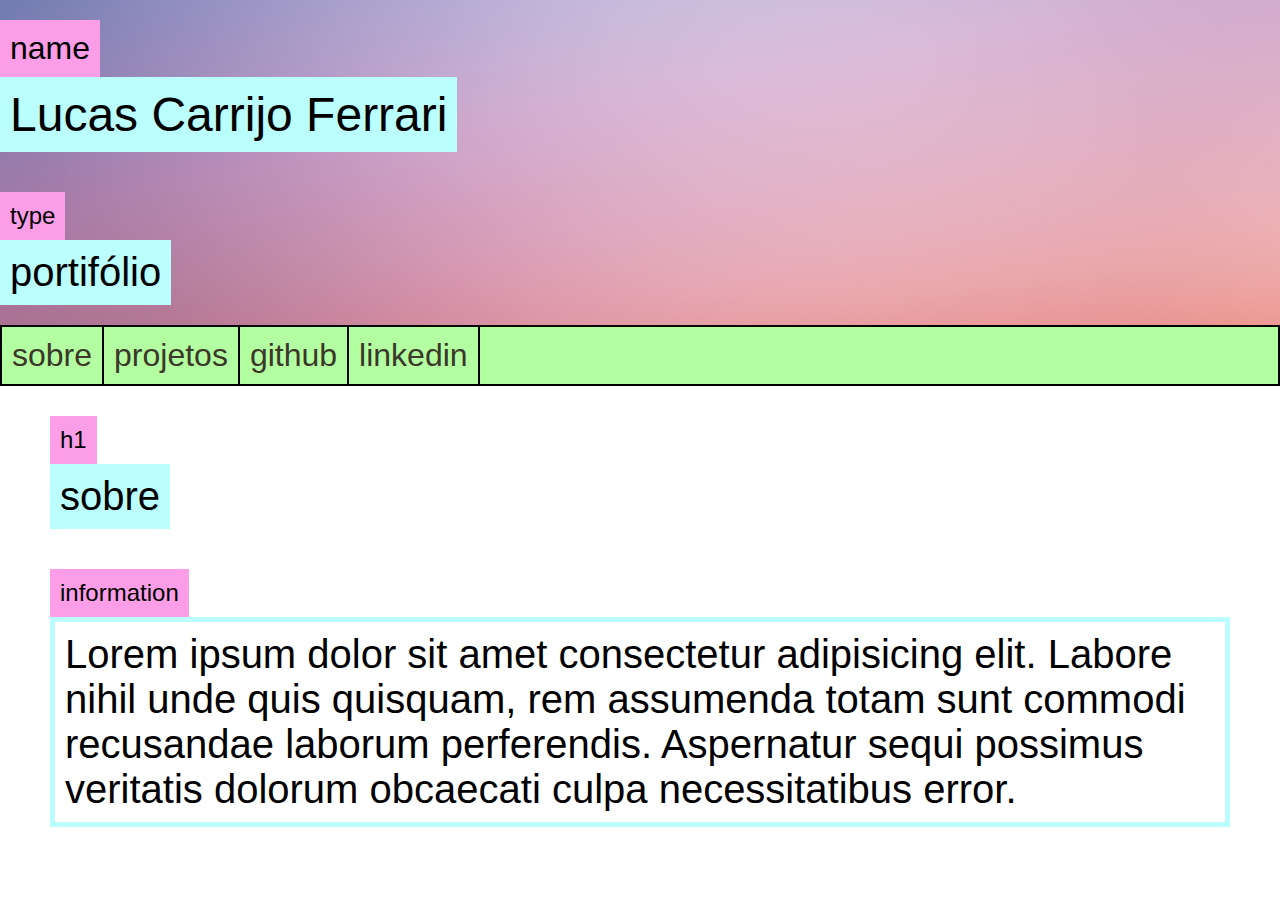
==== index.html @ 1a842bd7 "Alterações" ====
<!DOCTYPE html>
<html lang="en">

<head>
  <meta charset="UTF-8">
  <meta http-equiv="X-UA-Compatible" content="IE=edge">
  <meta name="viewport" content="width=device-width, initial-scale=1.0">
  <link rel="stylesheet" href="css/style.css">
  <title>Lucas Carrijo Ferrari</title>
</head>

<body>
  <header class="cabecalho">
    <div class="cabecalho-caixa">
      <div class="cabecalho-caixa-nome">
        <p class="cabecalho-caixa-nome-titulo">name</p>
        <p class="cabecalho-caixa-nome-conteudo">Lucas Carrijo Ferrari</p>
      </div>
      <div class="cabecalho-caixa-type">
        <p class="cabecalho-caixa-type-titulo">type</p>
        <p class="cabecalho-caixa-type-conteudo">portifólio</p>
      </div>
    </div>
    <div class="barra-menu">
      <ul class="menu">
        <li><a href="index.html">sobre</a></li>
        <li><a href="projetos.html">projetos</a></li>
        <li><a href="https://github.com/luwucaz" target="_blank">github</a></li>
        <li><a href="https://www.linkedin.com/in/lucas-carrijo-ferrari-4aa93b20b/" target="_blank">linkedin</a></li>
      </ul>
    </div>
  </header>

  <main>
    <section class="sobre">
      <div class="sobre-caixa">
        <p class="sobre-caixa-titulo">h1</p>
        <p class="sobre-caixa-conteudo">sobre</p>
      </div>

      <div class="sobre-caixa-information">
        <p class="sobre-caixa-information-titulo">information</p>
        <p class="sobre-caixa-information-conteudo">Lorem ipsum dolor sit amet consectetur adipisicing elit. Labore nihil unde quis quisquam, rem assumenda totam sunt commodi recusandae laborum perferendis. Aspernatur sequi possimus veritatis dolorum obcaecati culpa necessitatibus error.</p>
      </div>
    </section>
  </main>
</body>

</html>
---- css/style.css ----
@import url(./global.css);
@import url(./sobre.css);
@import url(./projetos.css);
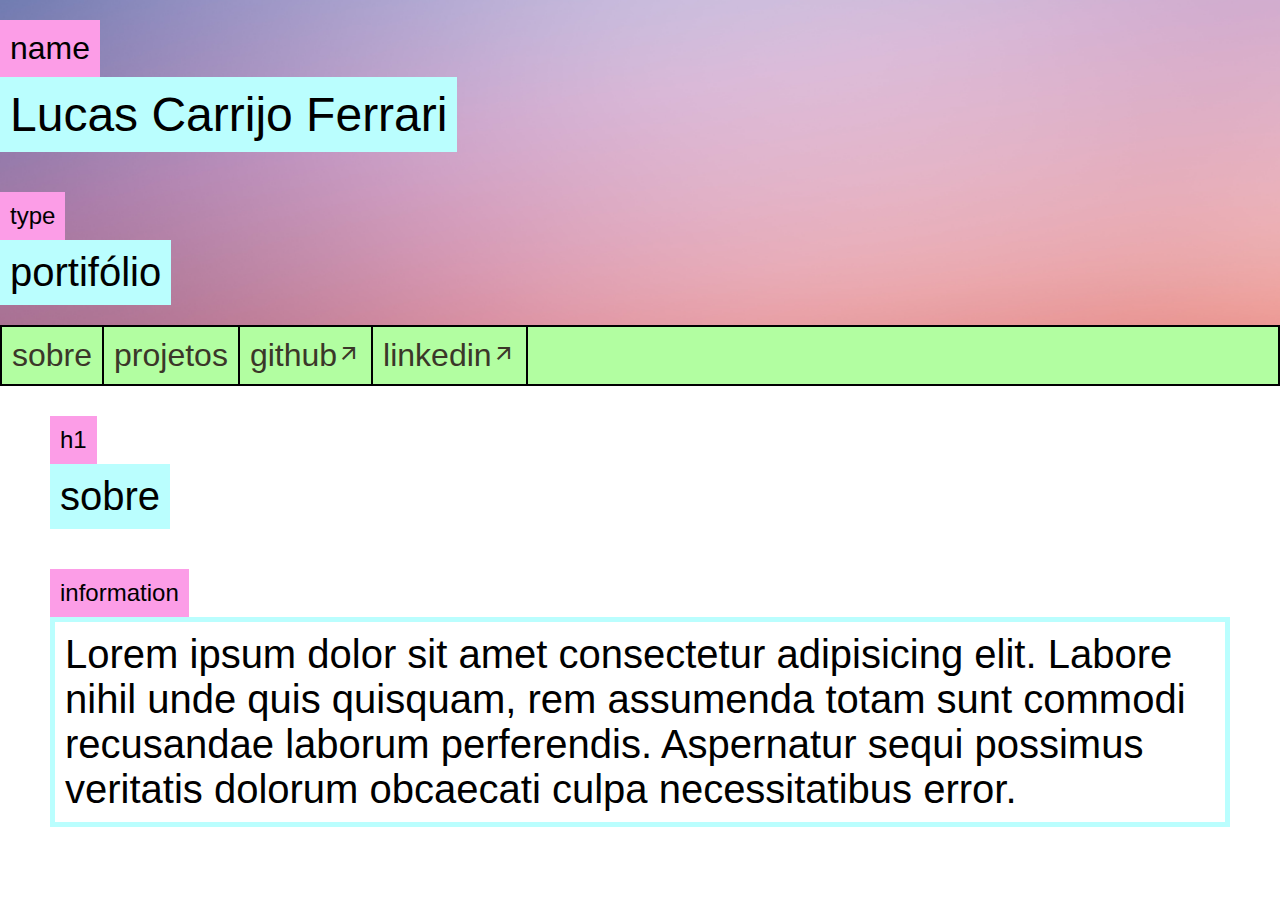
==== commit ce980af9: "Novas alterações" ====
--- a/index.html
+++ b/index.html
@@ -6,6 +6,7 @@
   <meta http-equiv="X-UA-Compatible" content="IE=edge">
   <meta name="viewport" content="width=device-width, initial-scale=1.0">
   <link rel="stylesheet" href="css/style.css">
+  <link rel="stylesheet" href="https://fonts.googleapis.com/css2?family=Material+Symbols+Outlined:opsz,wght,FILL,GRAD@20..48,100..700,0..1,-50..200" />
   <title>Lucas Carrijo Ferrari</title>
 </head>
 
@@ -24,9 +25,12 @@
     <div class="barra-menu">
       <ul class="menu">
         <li><a href="index.html">sobre</a></li>
+
         <li><a href="projetos.html">projetos</a></li>
-        <li><a href="https://github.com/luwucaz" target="_blank">github</a></li>
-        <li><a href="https://www.linkedin.com/in/lucas-carrijo-ferrari-4aa93b20b/" target="_blank">linkedin</a></li>
+
+        <li><a href="https://github.com/luwucaz" target="_blank">github<span class="material-symbols-outlined">arrow_outward</span></a></li>
+
+        <li><a href="https://www.linkedin.com/in/lucas-carrijo-ferrari-4aa93b20b/" target="_blank">linkedin<span class="material-symbols-outlined">arrow_outward</span></a></li>
       </ul>
     </div>
   </header>
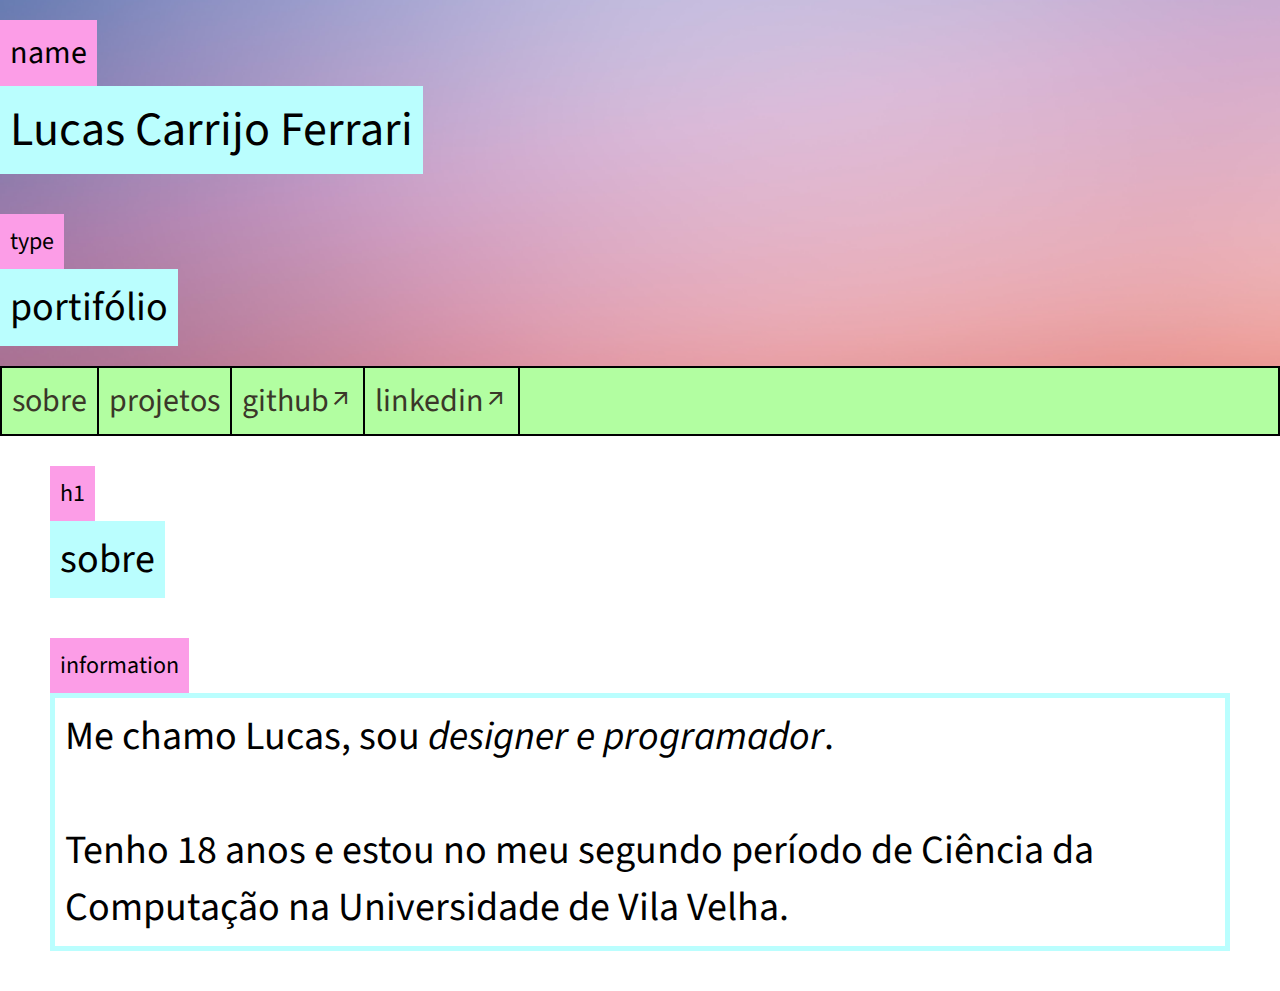
==== commit ee9bd702: "Sobre" ====
--- a/index.html
+++ b/index.html
@@ -7,6 +7,11 @@
   <meta name="viewport" content="width=device-width, initial-scale=1.0">
   <link rel="stylesheet" href="css/style.css">
   <link rel="stylesheet" href="https://fonts.googleapis.com/css2?family=Material+Symbols+Outlined:opsz,wght,FILL,GRAD@20..48,100..700,0..1,-50..200" />
+
+  <link rel="preconnect" href="https://fonts.googleapis.com">
+  <link rel="preconnect" href="https://fonts.gstatic.com" crossorigin>
+  <link href="https://fonts.googleapis.com/css2?family=Source+Sans+Pro:ital,wght@0,200;0,300;0,400;0,600;0,700;0,900;1,200;1,300;1,400;1,600;1,700;1,900&display=swap" rel="stylesheet">
+
   <title>Lucas Carrijo Ferrari</title>
 </head>
 
@@ -44,7 +49,7 @@
 
       <div class="sobre-caixa-information">
         <p class="sobre-caixa-information-titulo">information</p>
-        <p class="sobre-caixa-information-conteudo">Lorem ipsum dolor sit amet consectetur adipisicing elit. Labore nihil unde quis quisquam, rem assumenda totam sunt commodi recusandae laborum perferendis. Aspernatur sequi possimus veritatis dolorum obcaecati culpa necessitatibus error.</p>
+        <p class="sobre-caixa-information-conteudo">Me chamo Lucas, sou <em>designer e programador</em>.<br><br>Tenho 18 anos e estou no meu segundo período de Ciência da Computação na Universidade de Vila Velha.</p>
       </div>
     </section>
   </main>
